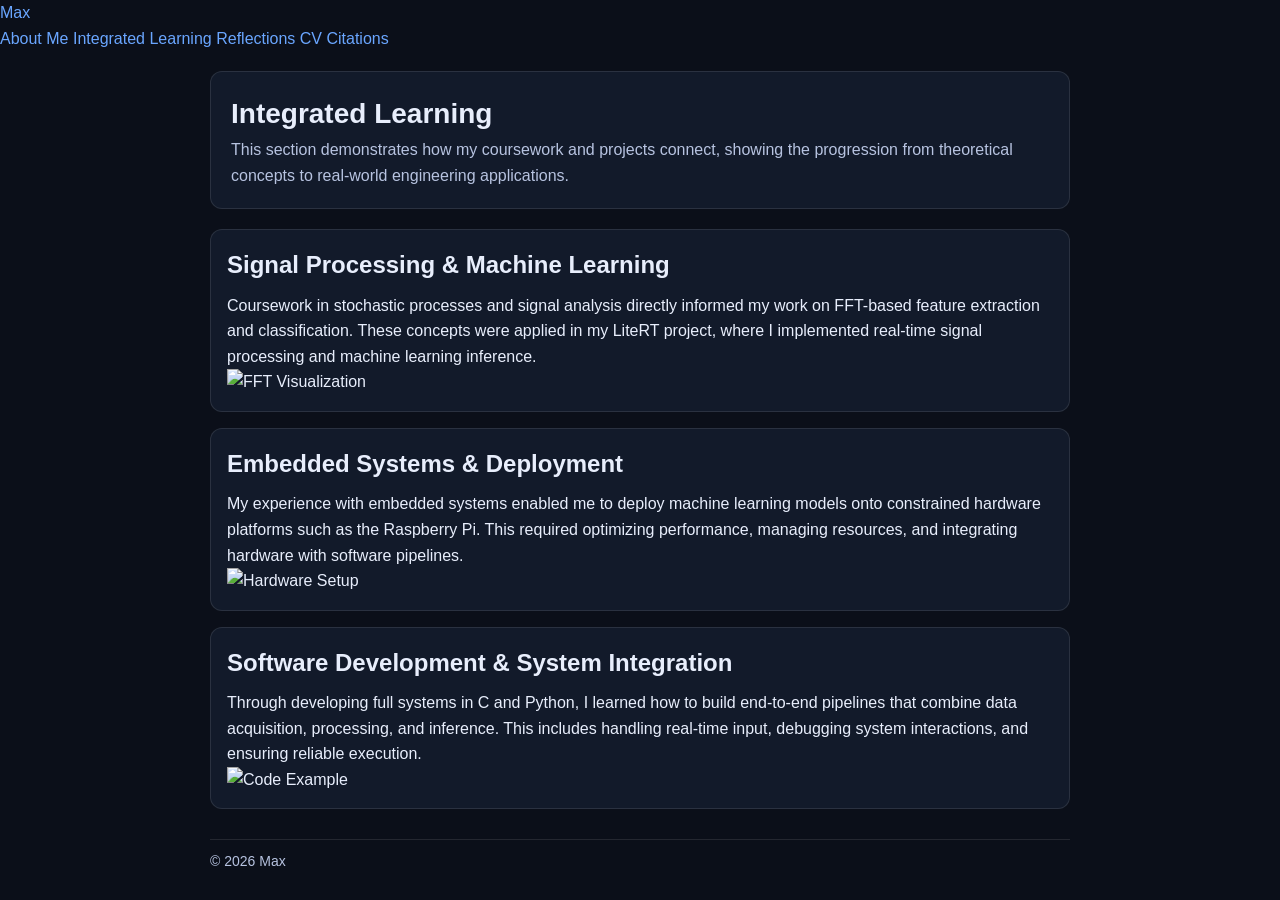
==== integrated.html @ f4c435f9 "Copilot is thinking... Add an optional extended description..." ====
<!DOCTYPE html>
<html lang="en">
<head>
  <meta charset="UTF-8" />
  <title>Integrated Learning | Max</title>
  <link rel="stylesheet" href="assets/css/style.css" />
</head>
<body>

<div class="nav">
  <div class="nav-inner">
    <a class="brand" href="index.html">Max</a>
    <div class="tabs">
      <a class="tab" href="index.html#about">About Me</a>
      <a class="tab active" href="integrated.html">Integrated Learning</a>
      <a class="tab" href="reflections.html">Reflections</a>
      <a class="tab" href="index.html#cv">CV</a>
      <a class="tab" href="index.html#citations">Citations</a>
    </div>
  </div>
</div>

<div class="container">

  <section class="hero">
    <h1>Integrated Learning</h1>
    <p>
      This section demonstrates how my coursework and projects connect,
      showing the progression from theoretical concepts to real-world
      engineering applications.
    </p>
  </section>

  <div class="grid">

    <!-- Section 1 -->
    <div class="card">
      <h2>Signal Processing & Machine Learning</h2>
      <p>
        Coursework in stochastic processes and signal analysis directly informed
        my work on FFT-based feature extraction and classification. These concepts
        were applied in my LiteRT project, where I implemented real-time signal
        processing and machine learning inference.
      </p>

      <!-- Add image -->
      <img src="assets/images/fft_example.png" alt="FFT Visualization" class="project-img">
    </div>

    <!-- Section 2 -->
    <div class="card">
      <h2>Embedded Systems & Deployment</h2>
      <p>
        My experience with embedded systems enabled me to deploy machine learning
        models onto constrained hardware platforms such as the Raspberry Pi. This
        required optimizing performance, managing resources, and integrating
        hardware with software pipelines.
      </p>

      <img src="assets/images/hardware_setup.jpg" alt="Hardware Setup" class="project-img">
    </div>

    <!-- Section 3 -->
    <div class="card">
      <h2>Software Development & System Integration</h2>
      <p>
        Through developing full systems in C and Python, I learned how to build
        end-to-end pipelines that combine data acquisition, processing, and
        inference. This includes handling real-time input, debugging system
        interactions, and ensuring reliable execution.
      </p>

      <img src="assets/images/code_example.png" alt="Code Example" class="project-img">
    </div>

  </div>

  <div class="footer">
    <p>© 2026 Max</p>
  </div>

</div>

</body>
</html>
---- assets/css/style.css ----
:root {
  --bg: #0b0f19;
  --card: #121a2a;
  --text: #e8eefc;
  --muted: #b7c3e0;
  --accent: #6aa6ff;
  --border: rgba(255, 255, 255, 0.1);
}

/* Reset */
* {
  box-sizing: border-box;
  margin: 0;
  padding: 0;
}

/* Body */
body {
  font-family: Arial, sans-serif;
  background: var(--bg);
  color: var(--text);
  line-height: 1.6;
}

/* Layout container */
.container {
  max-width: 900px;
  margin: 0 auto;
  padding: 20px;
}

/* Hero section */
.hero {
  padding: 20px;
  border: 1px solid var(--border);
  border-radius: 12px;
  margin-bottom: 20px;
  background: var(--card);
}

.hero h1 {
  font-size: 28px;
}

.hero p {
  color: var(--muted);
}

/* Grid */
.grid {
  display: grid;
  gap: 16px;
}

/* Card */
.card {
  padding: 16px;
  border: 1px solid var(--border);
  border-radius: 12px;
  background: var(--card);
}

.card h2 {
  margin-bottom: 8px;
}

/* Links */
a {
  color: var(--accent);
  text-decoration: none;
}

a:hover {
  text-decoration: underline;
}

/* Footer */
.footer {
  margin-top: 30px;
  padding-top: 10px;
  border-top: 1px solid var(--border);
  color: var(--muted);
  font-size: 14px;
}

.pdf-frame {
  width: 100%;
  height: 750px;
  border: 1px solid var(--border);
  border-radius: 12px;
  margin-top: 12px;
  background: white;
}
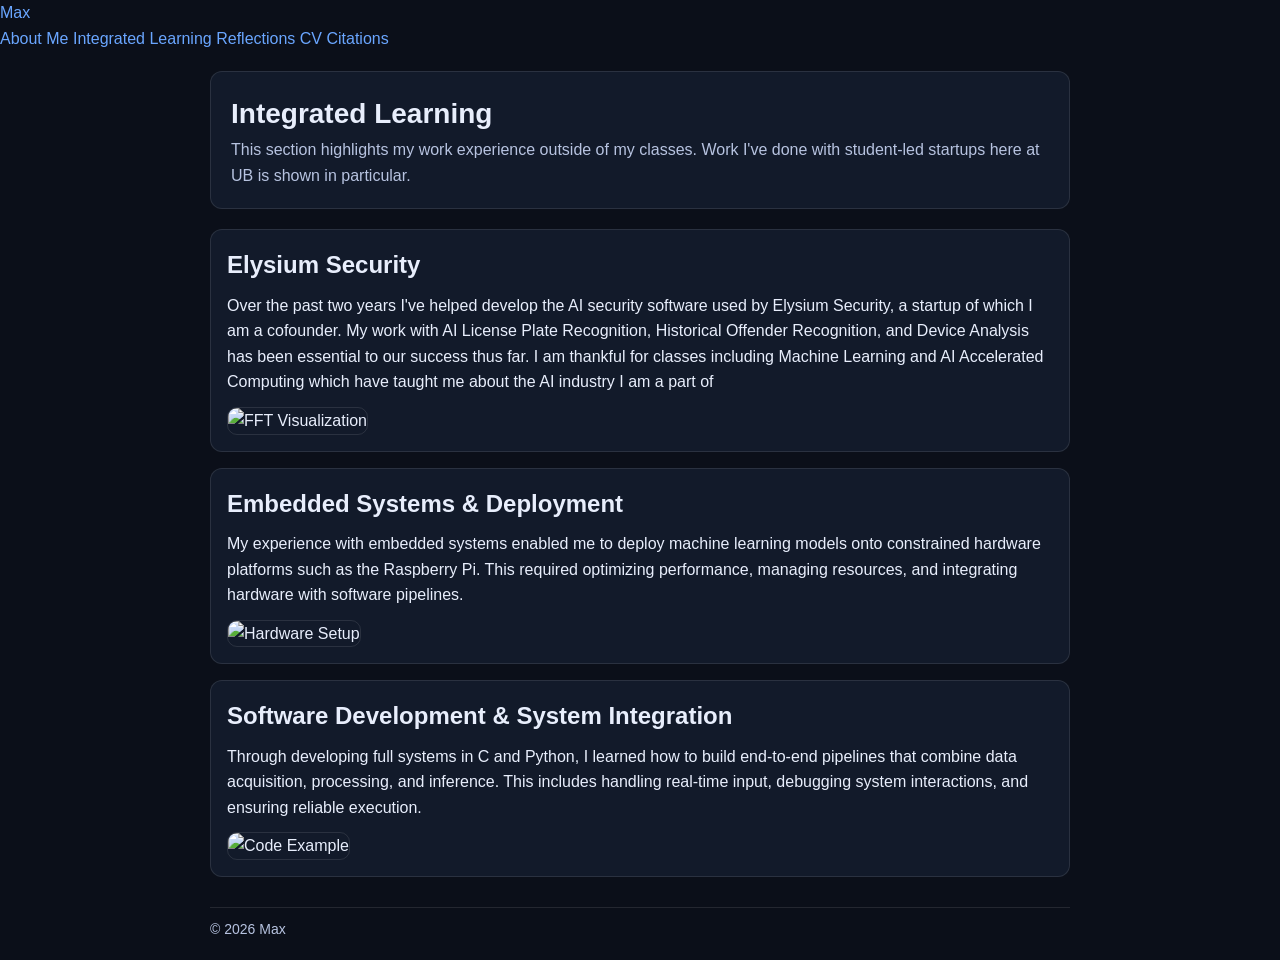
==== commit bd84fef1: "Fix formatting and update Elysium Security description Corrected formatting and improved text clarit" ====
--- a/integrated.html
+++ b/integrated.html
@@ -25,9 +25,7 @@
   <section class="hero">
     <h1>Integrated Learning</h1>
     <p>
-      This section demonstrates how my coursework and projects connect,
-      showing the progression from theoretical concepts to real-world
-      engineering applications.
+      This section highlights my work experience outside of my classes. Work I've done with student-led startups here at UB is shown in particular.
     </p>
   </section>
 
@@ -35,12 +33,12 @@
 
     <!-- Section 1 -->
     <div class="card">
-      <h2>Signal Processing & Machine Learning</h2>
+      <h2>Elysium Security</h2>
       <p>
-        Coursework in stochastic processes and signal analysis directly informed
-        my work on FFT-based feature extraction and classification. These concepts
-        were applied in my LiteRT project, where I implemented real-time signal
-        processing and machine learning inference.
+      Over the past two years I've helped develop the AI security software used by Elysium Security, a startup of which I am a cofounder. 
+        My work with AI License Plate Recognition, Historical Offender Recognition, and Device Analysis has been essential to our success thus far. 
+        I am thankful for classes  including Machine Learning and AI Accelerated Computing which have taught me about the AI industry I am a part of
+        
       </p>
 
       <!-- Add image -->
--- a/assets/css/style.css
+++ b/assets/css/style.css
@@ -91,3 +91,18 @@
   margin-top: 12px;
   background: white;
 }
+
+.project-img {
+  width: 100%;
+  margin-top: 12px;
+  border-radius: 10px;
+  border: 1px solid var(--border);
+}
+
+.profile-img {
+  width: 160px;
+  border-radius: 50%;
+  margin-bottom: 12px;
+  border: 2px solid var(--border);
+}
+
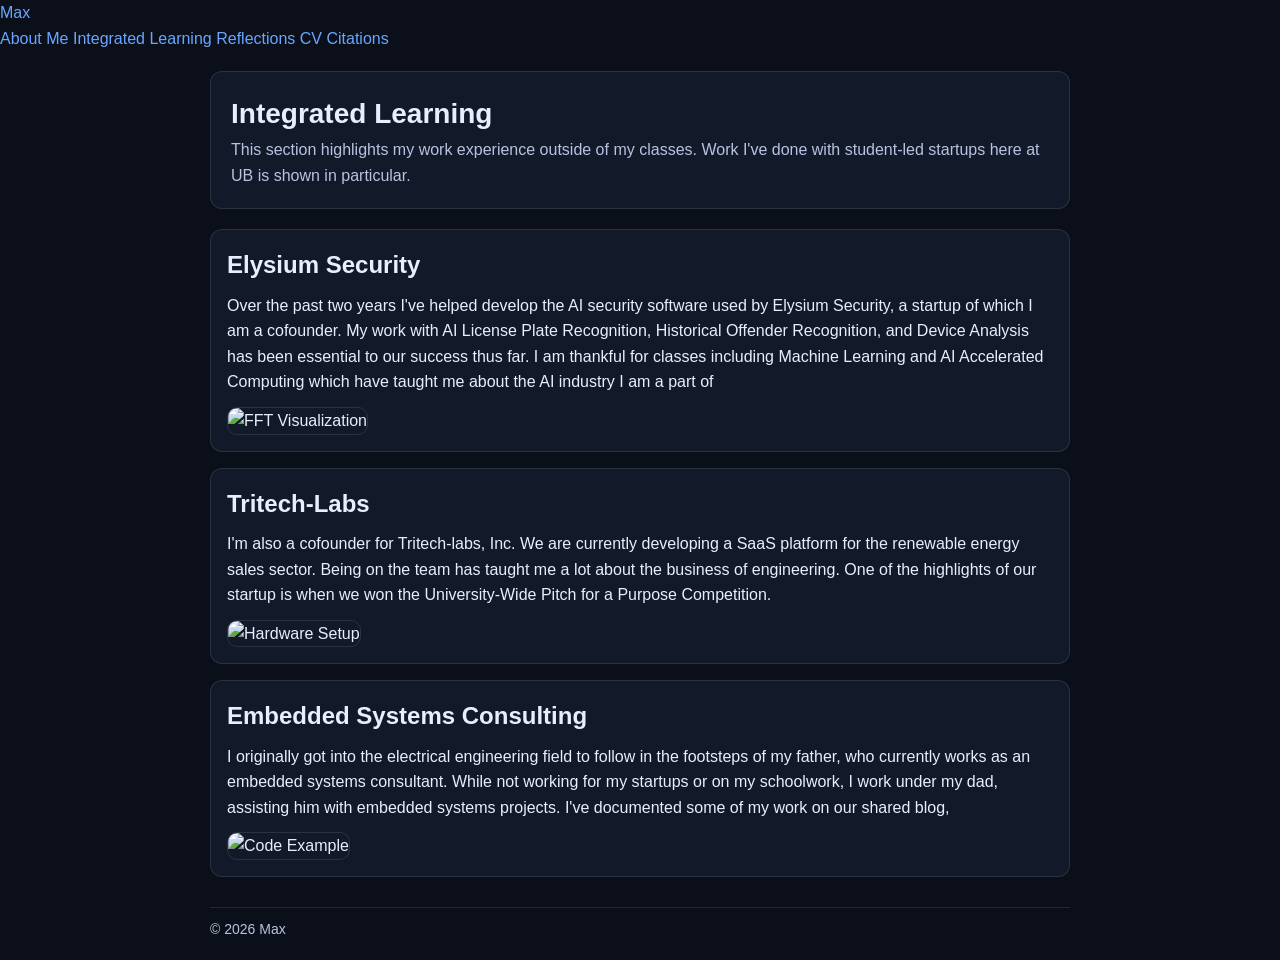
==== commit 57936cb4: "Revise sections on Tritech-labs and consulting experience Updated content to reflect experience with" ====
--- a/integrated.html
+++ b/integrated.html
@@ -47,12 +47,10 @@
 
     <!-- Section 2 -->
     <div class="card">
-      <h2>Embedded Systems & Deployment</h2>
-      <p>
-        My experience with embedded systems enabled me to deploy machine learning
-        models onto constrained hardware platforms such as the Raspberry Pi. This
-        required optimizing performance, managing resources, and integrating
-        hardware with software pipelines.
+      <h2>Tritech-Labs</h2>
+      <p> 
+        I'm also a cofounder for Tritech-labs, Inc.  We are currently developing a SaaS platform for
+        the renewable energy sales sector.  Being on the team has taught me a lot about the business of engineering.  One of the highlights of our startup is when we won the University-Wide Pitch for a Purpose Competition.
       </p>
 
       <img src="assets/images/hardware_setup.jpg" alt="Hardware Setup" class="project-img">
@@ -60,12 +58,14 @@
 
     <!-- Section 3 -->
     <div class="card">
-      <h2>Software Development & System Integration</h2>
+      <h2>Embedded Systems Consulting</h2>
       <p>
-        Through developing full systems in C and Python, I learned how to build
-        end-to-end pipelines that combine data acquisition, processing, and
-        inference. This includes handling real-time input, debugging system
-        interactions, and ensuring reliable execution.
+      I originally got into the electrical engineering field to follow in the footsteps of my father, who currently works as an embedded systems consultant. 
+        While not working for my startups or on my schoolwork, I work under my dad, assisting him with embedded systems projects.  
+        I've documented some of my work on our shared blog, 
+
+      
+        
       </p>
 
       <img src="assets/images/code_example.png" alt="Code Example" class="project-img">
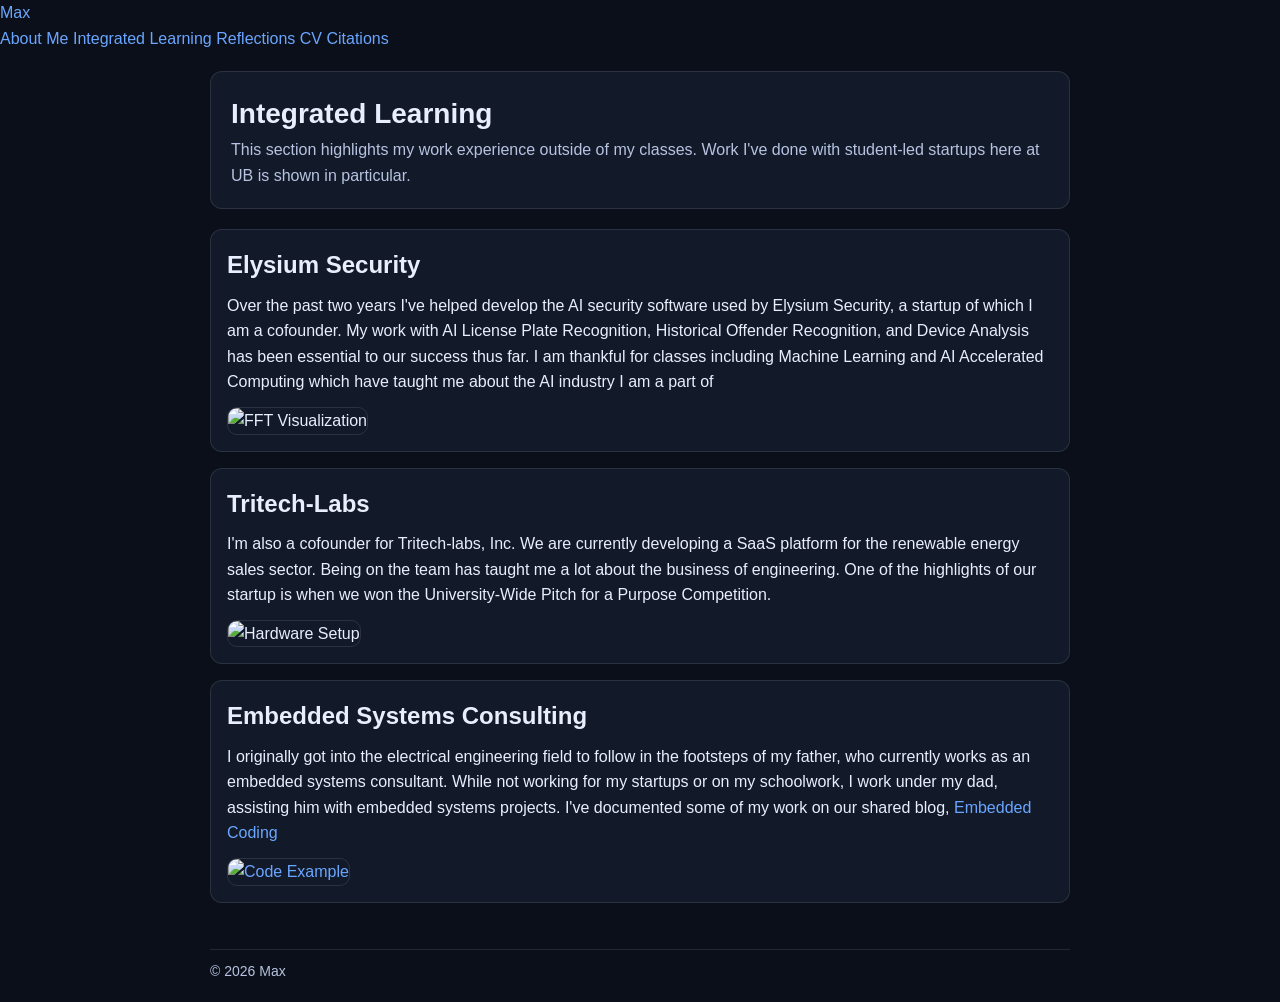
==== commit 58067104: "Insert link to Embedded Coding blog Add link to shared blog on embedded systems projects." ====
--- a/integrated.html
+++ b/integrated.html
@@ -64,7 +64,8 @@
         While not working for my startups or on my schoolwork, I work under my dad, assisting him with embedded systems projects.  
         I've documented some of my work on our shared blog, 
 
-      
+       <a href="https://blog.embeddedcoding.com" target="_blank">
+         Embedded Coding
         
       </p>
 
--- a/assets/css/style.css
+++ b/assets/css/style.css
@@ -99,10 +99,9 @@
   border: 1px solid var(--border);
 }
 
+
 .profile-img {
-  width: 160px;
-  border-radius: 50%;
-  margin-bottom: 12px;
+  width: 140px;
+  border-radius: 12px;
   border: 2px solid var(--border);
 }
-
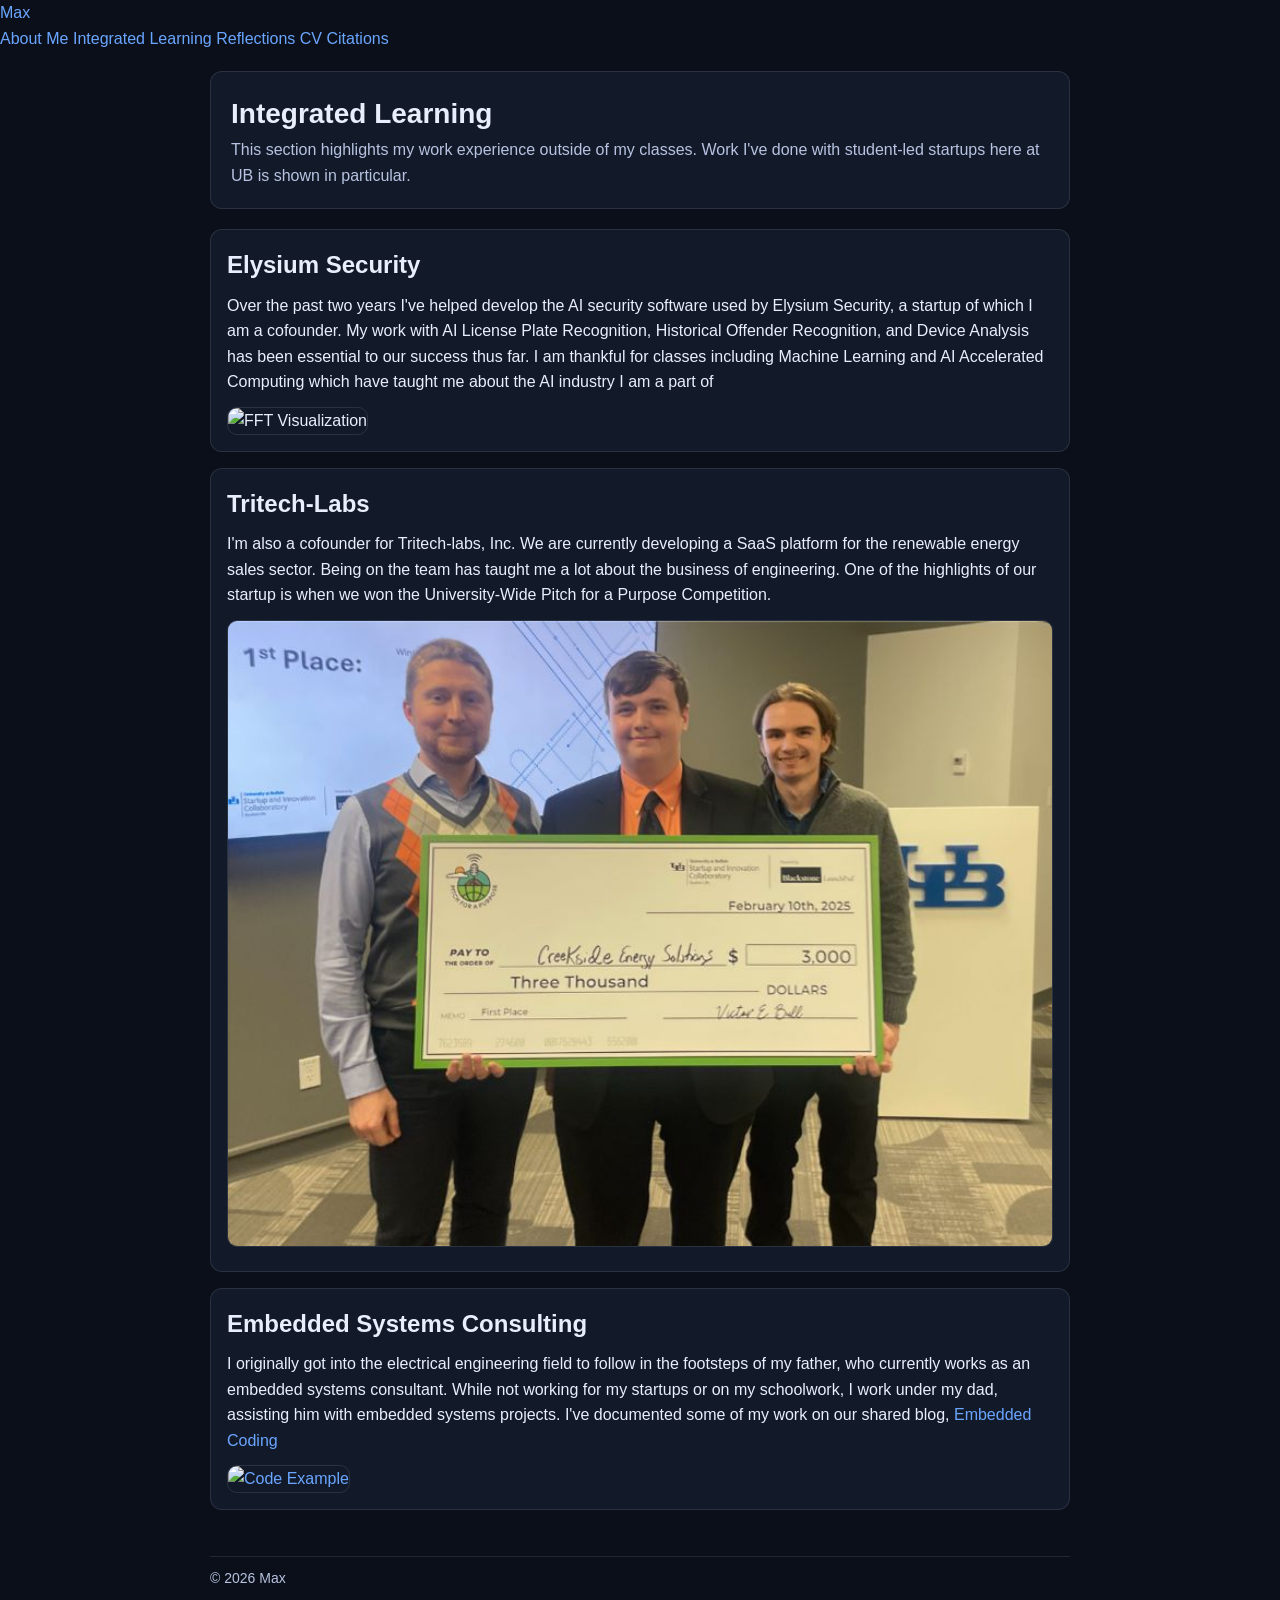
==== commit 6bee2d18: "Update integrated.html" ====
--- a/integrated.html
+++ b/integrated.html
@@ -53,7 +53,7 @@
         the renewable energy sales sector.  Being on the team has taught me a lot about the business of engineering.  One of the highlights of our startup is when we won the University-Wide Pitch for a Purpose Competition.
       </p>
 
-      <img src="assets/images/hardware_setup.jpg" alt="Hardware Setup" class="project-img">
+      <img src="assets/images/dmdjma.jpg" alt="Embedded Work" class="project-img">
     </div>
 
     <!-- Section 3 -->
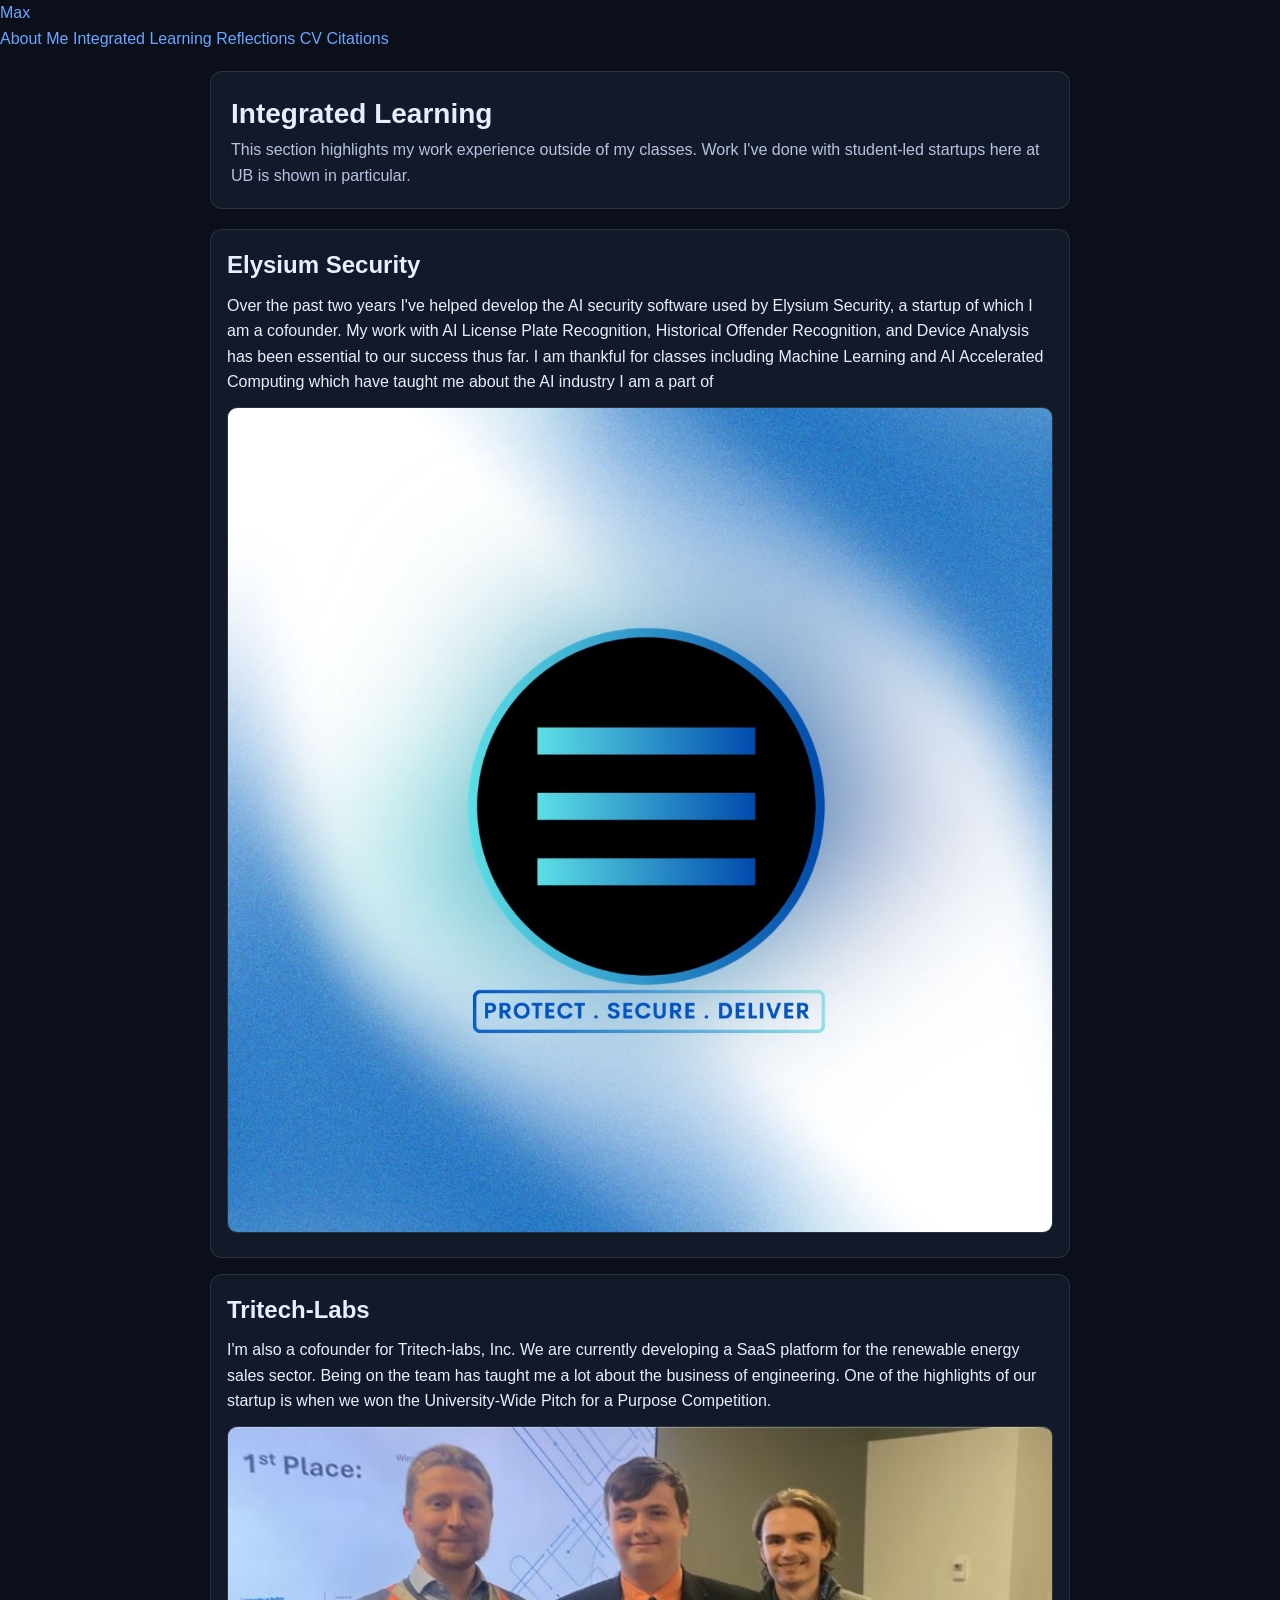
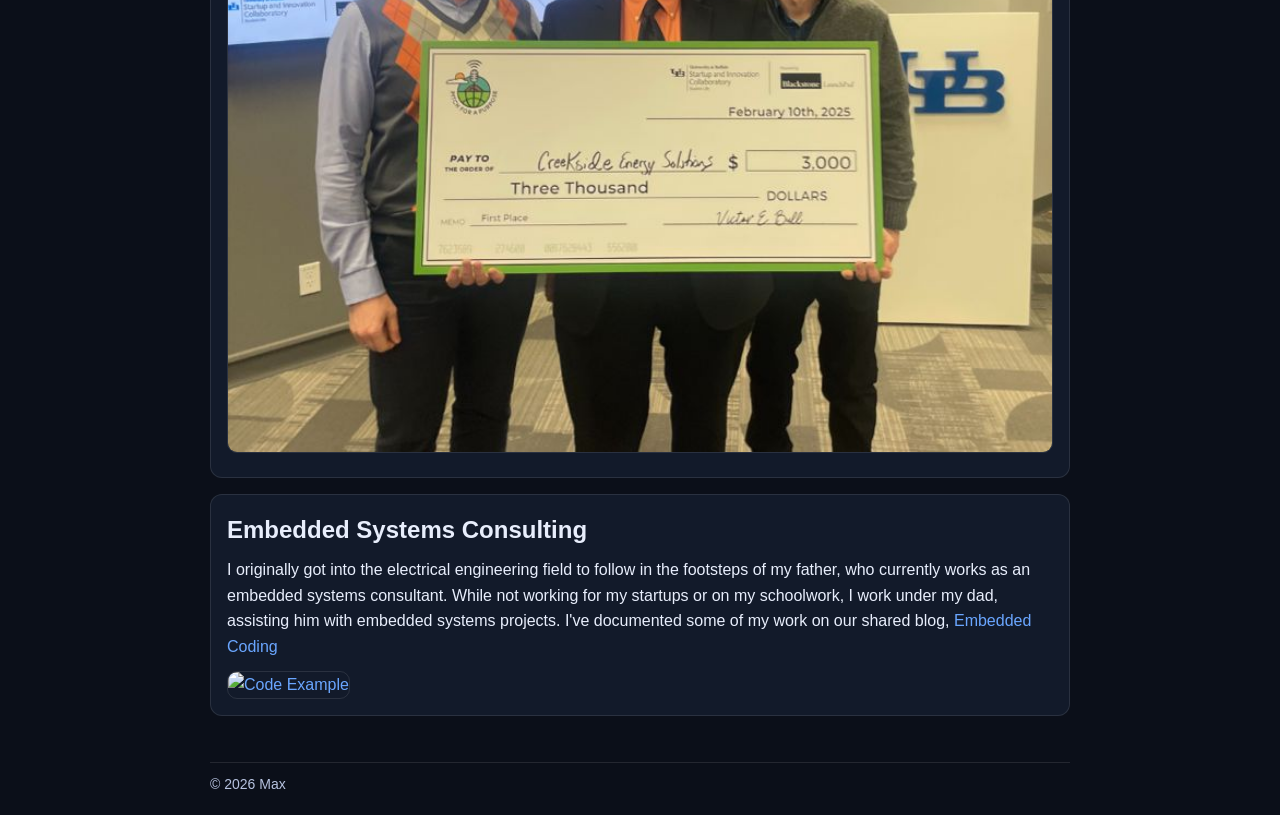
==== commit 138e1dcf: "Replace FFT image with embedded work image" ====
--- a/integrated.html
+++ b/integrated.html
@@ -42,7 +42,7 @@
       </p>
 
       <!-- Add image -->
-      <img src="assets/images/fft_example.png" alt="FFT Visualization" class="project-img">
+      <img src="assets/images/ely.jpg" alt="Embedded Work" class="project-img">
     </div>
 
     <!-- Section 2 -->
